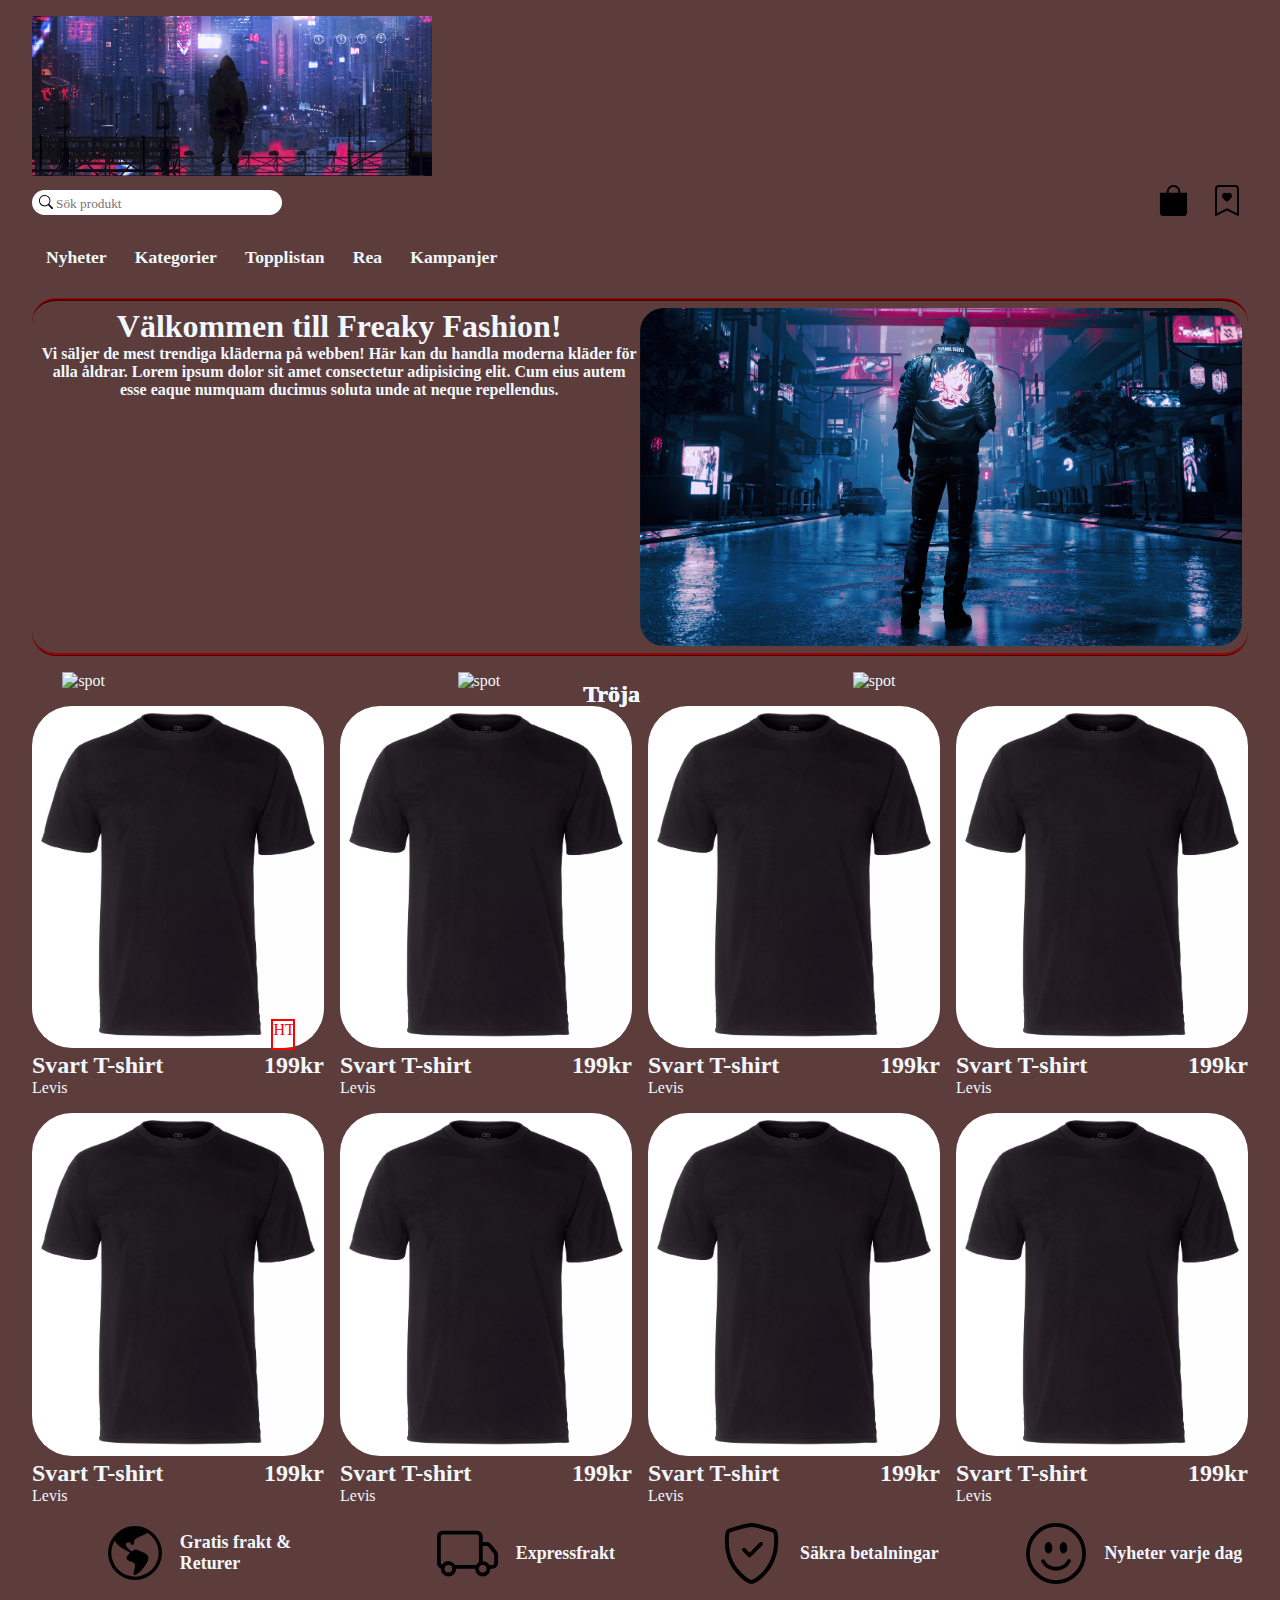
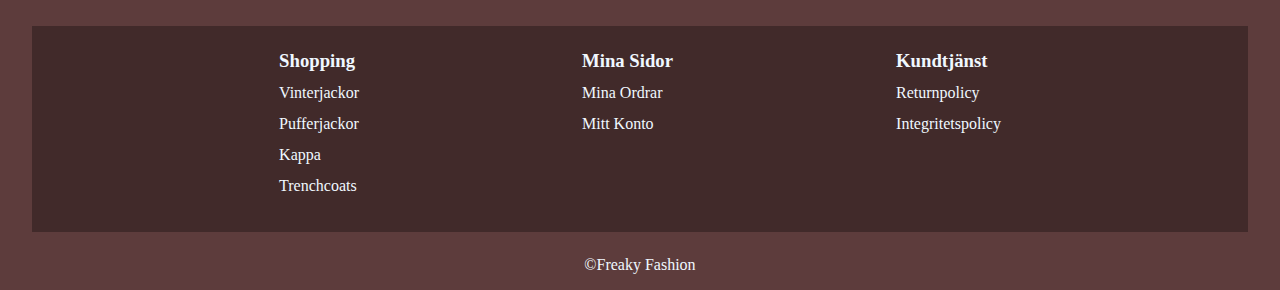
==== index.html @ 2e83ed57 "Initial commit" ====
<!DOCTYPE html>
<html lang="sv">
  <head>
    <meta charset="UTF-8" />
    <meta name="viewport" content="width=device-width, initial-scale=1.0" />
    <title>Freaky Fashion</title>
    <link rel="stylesheet" href="css/styles.css" />
    <link rel="icon" href="img/triangle-half.svg" />
  </head>

  <body>
    <header>
      <div class="logosearch">
        <a href="/"
          ><img class="logo" src="img/logo.png" alt="Freaky Fashion Logo"
        /></a>
        <div class="searchicons nowrap">
          <div class="search">
            <input type="text" placeholder="Sök produkt" maxlength="35" />
          </div>
          <div class="checkoutbookmark">
            <a href=""><img src="img/bag-fill.svg" alt="Checkout" /></a>
            <a href=""><img src="img/bookmark-heart.svg" alt="Favorites" /></a>
          </div>
        </div>
      </div>

      <nav>
        <a href="Nyheter.html" aria-label="Nyheter">Nyheter</a>
        <a href="Kategorier.html" aria-label="Kategorier">Kategorier</a>
        <a href="Topplistan.html" aria-label="Topplistan">Topplistan</a>
        <a href="Rea.html" aria-label="Rea">Rea</a>
        <a href="Kampanjer.html" aria-label="Kampanjer">Kampanjer</a>
      </nav>
    </header>
    <main>
      <section class="hero">
        <img src="img/hero.png" alt="Hero bild" />
        <div>
          <h1>Välkommen till Freaky Fashion!</h1>
          <p>
            Vi säljer de mest trendiga kläderna på webben! Här kan du handla
            moderna kläder för alla åldrar. Lorem ipsum dolor sit amet
            consectetur adipisicing elit. Cum eius autem esse eaque numquam
            ducimus soluta unde at neque repellendus.
          </p>
        </div>
      </section>

      <section class="spots">
        <img
          src="https://placehold.co/600x800/png?text=Black+T-shirt"
          alt="spot" />
        <h2>Tröja</h2>
        <img
          src="https://placehold.co/600x800/png?text=Black+T-shirt"
          alt="spot" />
        <h2>Tröja</h2>
        <img
          src="https://placehold.co/600x800/png?text=Black+T-shirt"
          alt="spot" />
        <h2>Tröja</h2>
      </section>

      <section class="productcontainer">
        <article class="produkt">
          <a href="product-details.html"
            ><img src="img/svart_tshirt.png" alt="Svart T-shirt"
          /></a>
          <div>HT</div>
          <h2>Svart T-shirt <span>199kr</span></h2>
          <p>Levis</p>
        </article>
        <article class="produkt">
          <a href="product-details.html"
            ><img src="img/svart_tshirt.png" alt="Svart T-shirt"
          /></a>
          <h2>Svart T-shirt <span>199kr</span></h2>
          <p>Levis</p>
        </article>
        <article class="produkt">
          <a href="product-details.html"
            ><img src="img/svart_tshirt.png" alt="Svart T-shirt"
          /></a>
          <h2>Svart T-shirt <span>199kr</span></h2>
          <p>Levis</p>
        </article>
        <article class="produkt">
          <a href="product-details.html"
            ><img src="img/svart_tshirt.png" alt="Svart T-shirt"
          /></a>
          <h2>Svart T-shirt <span>199kr</span></h2>
          <p>Levis</p>
        </article>
        <article class="produkt">
          <a href="product-details.html"
            ><img src="img/svart_tshirt.png" alt="Svart T-shirt"
          /></a>
          <h2>Svart T-shirt <span>199kr</span></h2>
          <p>Levis</p>
        </article>
        <article class="produkt">
          <a href="product-details.html"
            ><img src="img/svart_tshirt.png" alt="Svart T-shirt"
          /></a>
          <h2>Svart T-shirt <span>199kr</span></h2>
          <p>Levis</p>
        </article>
        <article class="produkt">
          <a href="product-details.html"
            ><img src="img/svart_tshirt.png" alt="Svart T-shirt"
          /></a>
          <h2>Svart T-shirt <span>199kr</span></h2>
          <p>Levis</p>
        </article>
        <article class="produkt">
          <a href="product-details.html"
            ><img src="img/svart_tshirt.png" alt="Svart T-shirt"
          /></a>
          <h2>Svart T-shirt <span>199kr</span></h2>
          <p>Levis</p>
        </article>
      </section>

      <aside class="fraktikoner">
        <div>
          <img src="img/globe-americas.svg" alt="Jordklot" />
          <span>Gratis frakt &amp; Returer</span>
        </div>
        <div>
          <img src="img/truck.svg" alt="Truck" />
          <span>Expressfrakt</span>
        </div>
        <div>
          <img src="img/shield-check.svg" alt="Sköldcheck" />
          <span>Säkra betalningar</span>
        </div>
        <div>
          <img src="img/emoji-smile.svg" alt="Smile" />
          <span>Nyheter varje dag</span>
        </div>
      </aside>
    </main>
    <footer>
      <button class="accordionfooter">Shopping</button>
      <div class="panel">
        <ul>
          <li>
            <a href="vinterjackor.html">Vinterjackor</a>
          </li>
          <li>
            <a href="Pufferjackor.html">Pufferjackor</a>
          </li>
          <li>
            <a href="Kappor.html">Kappor</a>
          </li>
          <li>
            <a href="Trenchcoats.html">Trenchcoats</a>
          </li>
        </ul>
      </div>
      <button class="accordionfooter">Mina Sidor</button>
      <button class="accordionfooter">Kundtjänst</button>
      <script>
        var acc = document.getElementsByClassName("accordionfooter");
        var i;

        for (i = 0; i < acc.length; i++) {
          acc[i].addEventListener("click", function () {
            this.classList.toggle("active");
            var panel = this.nextElementSibling;
            if (panel.style.maxHeight) {
              panel.style.maxHeight = null;
            } else {
              panel.style.maxHeight = panel.scrollHeight + "px";
            }
          });
        }
      </script>

      <div class="navfooter">
        <div>
          <h3>Shopping</h3>
          <ul>
            <li>Vinterjackor</li>
            <li>Pufferjackor</li>
            <li>Kappa</li>
            <li>Trenchcoats</li>
          </ul>
        </div>
        <div>
          <h3>Mina Sidor</h3>
          <ul>
            <li>Mina Ordrar</li>
            <li>Mitt Konto</li>
          </ul>
        </div>
        <div>
          <h3>Kundtjänst</h3>
          <ul>
            <li>Returnpolicy</li>
            <li>Integritetspolicy</li>
          </ul>
        </div>
      </div>
      <p>&copy;Freaky Fashion</p>
    </footer>
  </body>
</html>
---- css/styles.css ----
/* Mobile first page */

* {
  margin: 0;
  padding: 0;
  box-sizing: border-box;
  font-family: serif;
  color: aliceblue;
}

/* UTIL */
.nowrap {
    white-space: nowrap;
  }
  /* UTIL END */

body {
  min-height: 100vh;
  background-color: rgb(93, 60, 60);
  margin: 1em;
}

body > * {
    margin: 1em;
}

.logo {
  width: clamp(200px, 100%, 400px);
}

.search, .search input {
    width: clamp(100px, 100%, 250px);
}

.searchicons {
  display: flex;
  align-items: center;
  justify-content: space-between;
}

.search {
  
  border-radius: 0.9em;
  padding: 0.2em 1.5em;
  background: url(/img/search.svg) no-repeat 7px white; /*search-icon that is positioned on the left sideo of the text field*/
  background-size: 0.9em;
}

.search input {
  color: black;
  border: none;
}

.checkoutbookmark a, img {
    width: 40%;
}

.checkoutbookmark img {
  margin-left: 0.5em;
  padding: 0.3em;
}

.checkoutbookmark img:hover {
    background-color: rgb(65, 42, 42);
}

nav {
  display: flex;
  flex-direction: column;
}

nav a {
  text-decoration: none;
  font-weight: 600;
  color: aliceblue;
  font-size: 1.1em;
  width: fit-content;
}

nav a:hover {
  color: #302525;
}

/* hero is 800x500 */
.hero {
  margin: 0.5em 0;
  padding: 0.4em;
  border-top: 0.2em ridge rgb(158, 2, 2);
  border-bottom: 0.2em ridge rgb(158, 2, 2);
  border-radius: 1.5em;
  text-align: center;
  font-weight: 550;
}

.hero img {
  width: 100%;
  border-radius: 1.5em;
  margin: 0 auto;
}

.spots {
  display: none;
}

.produkt {
  position: relative;
}

.productcontainer {
    display: flex;
    flex-direction: column;
    gap: 2em;
}

.productcontainer img {
  width: 100%;
  border-radius: 2.5em;
}

.produkt > h2 {
  display: flex;
  justify-content: space-between;
  align-items: center;
}

.productcontainer > article > div {
  width: 8%;
  height: 8%;
  border: 2px solid red;
  position: absolute;
  bottom: 12%;
  right: 10%;
  color: red;
}

.product-details div {
    max-width: 700px;
}

.product-details > div > * {
    margin-bottom: 1rem;
}

.product-details img {
    width: 100%;
    border-radius: 2em;
}

.product-details button {
    width: 100%;
    padding: 1em;
    background-color: green;
}

.product-details button:active {
    background-color: rgb(0, 112, 0);
    transform: translateY(4px);
}

.liknande-produkter {
    display: none;
}

.liknande-produkter img {
    width: 100%;
}

.fraktikoner div {
  display: flex;
  align-items: center;
  font-size: 1.6em;
  font-weight: 600;
  list-style: none;
  gap: 1em;
  margin: 1em 0;
}

.fraktikoner img {
  width: 20%;
  margin-left: 25%;
}

.navfooter {
  display: none;
}

.accordionfooter {
  background-color: rgb(65, 42, 42);
  color: white;
  cursor: pointer;
  padding: 18px;
  width: 100%;
  text-align: left;
  border: 1px solid black;
  outline: none;
  transition: 0.4s;
  font-size: 1.2em;
}

.active,
.accordionfooter:hover {
  background-color: rgb(137, 88, 88);
}

.panel {
  display: flex;
  padding: 0 18px;
  background-color: inherit;
  max-height: 0;
  overflow: hidden;
  transition: max-height 0.2s ease-out;
}

.panel ul {
  list-style: none;
}

.panel a {
  text-decoration: none;
  margin: 0.5em;
}

footer > p {
  text-align: center;
}

@media screen and (min-width: 640px) {

  .searchicons {
    justify-content: space-between;
  }

  nav {
    flex-direction: row;
    margin: 0.5em 0;
  }

  nav a {
    margin: 0.8em;
  }

  .productcontainer {
    display: grid;
    grid-template-columns: repeat(2, 1fr);
    gap: 0.8em;
  }

  .product-details {
    display: flex;
    gap: 2em;
  }

  .product-details img {
    width: 30%;
    height: 30%;
  }

  .product-details button {
    width: fit-content;
  }

  .liknande-produkter {
    display: grid;
    grid-template-columns: repeat(3, 1fr);
    grid-template-rows: 4em 1fr;
    column-gap: 2em;
    margin: 3em 0;
  }

  .liknande-produkter > h2:first-child {
    grid-column-start: 1;
    grid-column-end: 5;
    grid-row-start: 1;
    align-self: center;
    justify-self: center;
    
  }

  .fraktikoner {
    display: grid;
    grid-template-columns: repeat(2, 1fr);
    row-gap: 0.8em;
    font-size: 0.8rem;
  }

  .fraktikoner div {
    width: 100%;
  }

  .accordionfooter,
  .panel {
    display: none;
  }

  .navfooter {
    display: flex;
    flex-direction: row;
    justify-content: space-evenly;
    margin: 1.5em 0;
    padding: 1.5em;
    background-color: rgb(65, 42, 42);
  }

  .navfooter > div > ul > li {
    list-style: none;
    margin: 0.8em 0;
  }
}

@media screen and (min-width: 1024px) {

  .searchicons {
    justify-content: space-between;
  }

  nav {
    flex-direction: row;
    margin: 0.5em 0;
  }

  nav a {
    margin-right: 0.8em;
  }

  .hero {
    display: flex;
    flex-direction: row-reverse;
  }
  .hero img {
    width: 50%;
  }

  .spots {
    position: relative;
    display: flex;
    justify-content: space-evenly;
    margin: 1em 0;
  }

  .spots img {
    width: 30%;
  }

  .spots h2 {
    position: absolute;
    top: 50%;
    bottom: 50%;
    translate: -50% -50%;
  }

  .productcontainer {
    display: grid;
    grid-template-columns: repeat(4, 1fr);
    grid-template-rows: 1fr 1fr;
    gap: 1em;
  }

  .fraktikoner {
    display: flex;
    font-size: 0.7rem;
  }

  .fraktikoner div {
    width: 100%;
    justify-content: center;
  }

  .accordionfooter,
  .panel {
    display: none;
  }
}
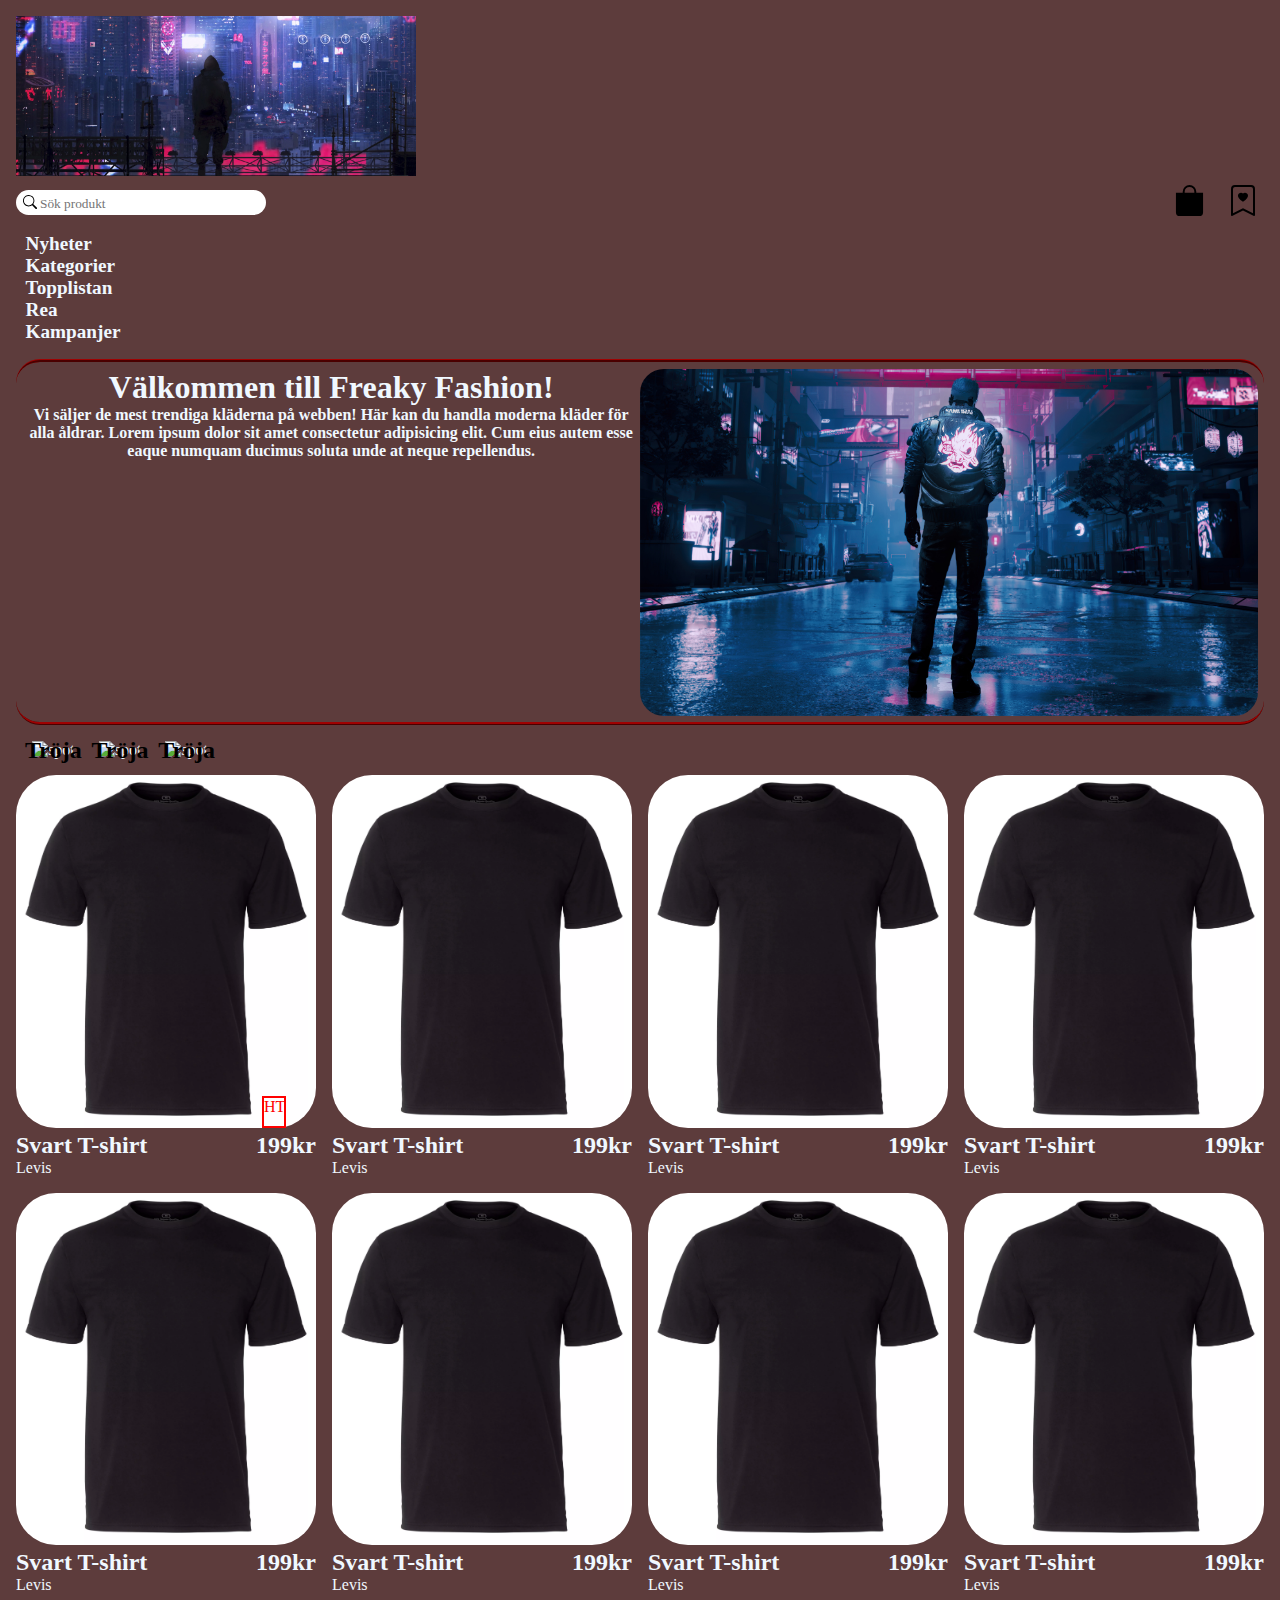
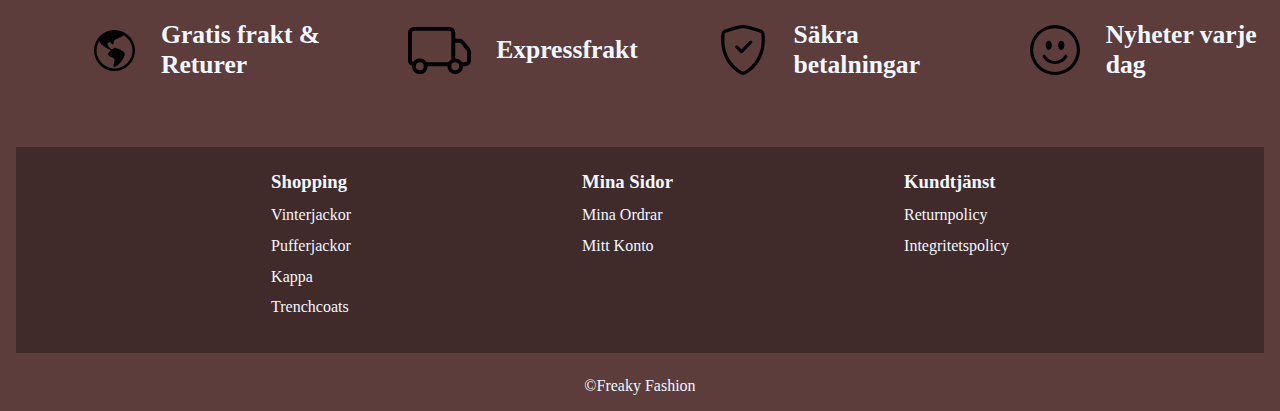
==== commit d7fd17a0: "Breakpoints & Spots & Nav" ====
--- a/index.html
+++ b/index.html
@@ -26,11 +26,17 @@
       </div>
 
       <nav>
-        <a href="Nyheter.html" aria-label="Nyheter">Nyheter</a>
-        <a href="Kategorier.html" aria-label="Kategorier">Kategorier</a>
-        <a href="Topplistan.html" aria-label="Topplistan">Topplistan</a>
-        <a href="Rea.html" aria-label="Rea">Rea</a>
-        <a href="Kampanjer.html" aria-label="Kampanjer">Kampanjer</a>
+        <ul>
+          <li><a href="Nyheter.html" aria-label="Nyheter">Nyheter</a></li>
+          <li>
+            <a href="Kategorier.html" aria-label="Kategorier">Kategorier</a>
+          </li>
+          <li>
+            <a href="Topplistan.html" aria-label="Topplistan">Topplistan</a>
+          </li>
+          <li><a href="Rea.html" aria-label="Rea">Rea</a></li>
+          <li><a href="Kampanjer.html" aria-label="Kampanjer">Kampanjer</a></li>
+        </ul>
       </nav>
     </header>
     <main>
@@ -48,18 +54,18 @@
       </section>
 
       <section class="spots">
-        <img
-          src="https://placehold.co/600x800/png?text=Black+T-shirt"
-          alt="spot" />
-        <h2>Tröja</h2>
-        <img
-          src="https://placehold.co/600x800/png?text=Black+T-shirt"
-          alt="spot" />
-        <h2>Tröja</h2>
-        <img
-          src="https://placehold.co/600x800/png?text=Black+T-shirt"
-          alt="spot" />
-        <h2>Tröja</h2>
+        <article>
+          <img src="https://placehold.co/600x800/png" alt="spot" />
+          <h2>Tröja</h2>
+        </article>
+        <article>
+          <img src="https://placehold.co/600x800/png" alt="spot" />
+          <h2>Tröja</h2>
+        </article>
+        <article>
+          <img src="https://placehold.co/600x800/png" alt="spot" />
+          <h2>Tröja</h2>
+        </article>
       </section>
 
       <section class="productcontainer">
--- a/css/styles.css
+++ b/css/styles.css
@@ -10,26 +10,26 @@
 
 /* UTIL */
 .nowrap {
-    white-space: nowrap;
-  }
-  /* UTIL END */
+  white-space: nowrap;
+}
+/* UTIL END */
 
 body {
   min-height: 100vh;
   background-color: rgb(93, 60, 60);
+}
+
+body > * {
   margin: 1em;
-}
-
-body > * {
-    margin: 1em;
 }
 
 .logo {
   width: clamp(200px, 100%, 400px);
 }
 
-.search, .search input {
-    width: clamp(100px, 100%, 250px);
+.search,
+.search input {
+  width: clamp(100px, 100%, 250px);
 }
 
 .searchicons {
@@ -39,7 +39,6 @@
 }
 
 .search {
-  
   border-radius: 0.9em;
   padding: 0.2em 1.5em;
   background: url(/img/search.svg) no-repeat 7px white; /*search-icon that is positioned on the left sideo of the text field*/
@@ -51,8 +50,9 @@
   border: none;
 }
 
-.checkoutbookmark a, img {
-    width: 40%;
+.checkoutbookmark a,
+img {
+  width: 40%;
 }
 
 .checkoutbookmark img {
@@ -61,19 +61,23 @@
 }
 
 .checkoutbookmark img:hover {
-    background-color: rgb(65, 42, 42);
+  background-color: rgb(65, 42, 42);
 }
 
 nav {
   display: flex;
   flex-direction: column;
+}
+
+nav li {
+  list-style: none;
 }
 
 nav a {
   text-decoration: none;
   font-weight: 600;
   color: aliceblue;
-  font-size: 1.1em;
+  font-size: 1.2rem;
   width: fit-content;
 }
 
@@ -107,9 +111,9 @@
 }
 
 .productcontainer {
-    display: flex;
-    flex-direction: column;
-    gap: 2em;
+  display: flex;
+  flex-direction: column;
+  gap: 2em;
 }
 
 .productcontainer img {
@@ -133,42 +137,44 @@
   color: red;
 }
 
+/* product-details.html css */
 .product-details div {
-    max-width: 700px;
+  max-width: 700px;
 }
 
 .product-details > div > * {
-    margin-bottom: 1rem;
+  margin-bottom: 1rem;
 }
 
 .product-details img {
-    width: 100%;
-    border-radius: 2em;
+  width: 100%;
+  border-radius: 2em;
 }
 
 .product-details button {
-    width: 100%;
-    padding: 1em;
-    background-color: green;
+  width: 100%;
+  padding: 1em;
+  background-color: green;
 }
 
 .product-details button:active {
-    background-color: rgb(0, 112, 0);
-    transform: translateY(4px);
+  background-color: rgb(0, 112, 0);
+  transform: translateY(4px);
 }
 
 .liknande-produkter {
-    display: none;
+  display: none;
 }
 
 .liknande-produkter img {
-    width: 100%;
-}
-
+  width: 100%;
+}
+
+/* Ikoner under produkterna */
 .fraktikoner div {
   display: flex;
   align-items: center;
-  font-size: 1.6em;
+  font-size: 1.6rem;
   font-weight: 600;
   list-style: none;
   gap: 1em;
@@ -194,7 +200,7 @@
   border: 1px solid black;
   outline: none;
   transition: 0.4s;
-  font-size: 1.2em;
+  font-size: 1.2rem;
 }
 
 .active,
@@ -225,7 +231,6 @@
 }
 
 @media screen and (min-width: 640px) {
-
   .searchicons {
     justify-content: space-between;
   }
@@ -236,7 +241,7 @@
   }
 
   nav a {
-    margin: 0.8em;
+    margin: 0.5em;
   }
 
   .productcontainer {
@@ -273,7 +278,6 @@
     grid-row-start: 1;
     align-self: center;
     justify-self: center;
-    
   }
 
   .fraktikoner {
@@ -287,8 +291,7 @@
     width: 100%;
   }
 
-  .accordionfooter,
-  .panel {
+  .accordionfooter {
     display: none;
   }
 
@@ -301,27 +304,13 @@
     background-color: rgb(65, 42, 42);
   }
 
-  .navfooter > div > ul > li {
+  .navfooter li {
     list-style: none;
     margin: 0.8em 0;
   }
 }
 
 @media screen and (min-width: 1024px) {
-
-  .searchicons {
-    justify-content: space-between;
-  }
-
-  nav {
-    flex-direction: row;
-    margin: 0.5em 0;
-  }
-
-  nav a {
-    margin-right: 0.8em;
-  }
-
   .hero {
     display: flex;
     flex-direction: row-reverse;
@@ -331,21 +320,25 @@
   }
 
   .spots {
+    display: flex;
+    gap: 1.5em;
+    margin: 1em;
+  }
+
+  .spots article {
     position: relative;
-    display: flex;
-    justify-content: space-evenly;
-    margin: 1em 0;
+  }
+
+  .spots article h2 {
+    position: absolute;
+    color: black;
+    top: 50%;
+    left: 50%;
+    translate: -50% -50%;
   }
 
   .spots img {
-    width: 30%;
-  }
-
-  .spots h2 {
-    position: absolute;
-    top: 50%;
-    bottom: 50%;
-    translate: -50% -50%;
+    width: 100%;
   }
 
   .productcontainer {
@@ -361,12 +354,7 @@
   }
 
   .fraktikoner div {
-    width: 100%;
+    width: 90%;
     justify-content: center;
   }
-
-  .accordionfooter,
-  .panel {
-    display: none;
-  }
-}+}
